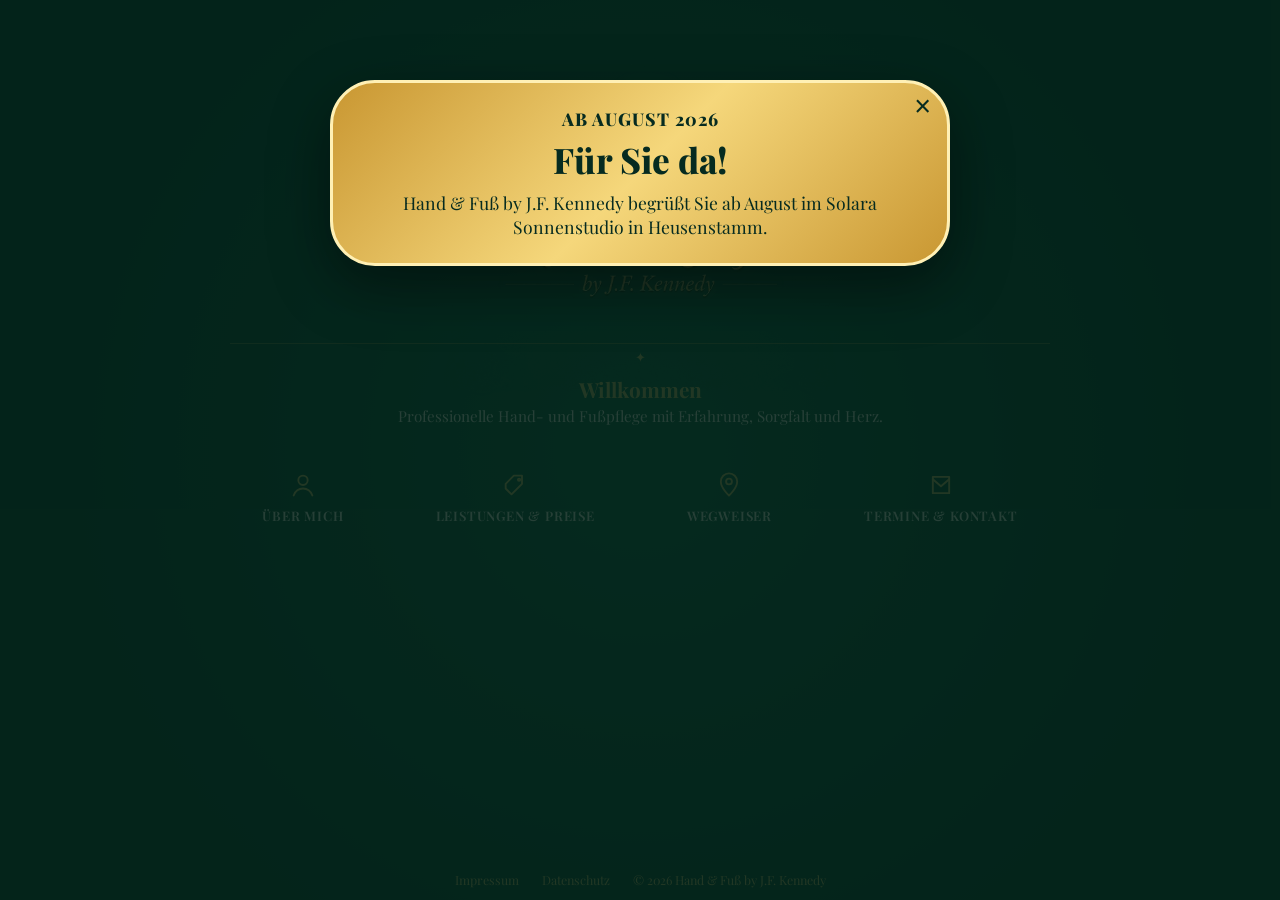
==== index.html @ 9741dc8f "Update index.html" ====
<!DOCTYPE html>
<html lang="de">
<head>
    <meta charset="UTF-8">
    <meta name="viewport" content="width=device-width, initial-scale=1.0">
    <title>Hand & Fuß by J.F. Kennedy</title>

    <link href="https://fonts.googleapis.com/css2?family=Great+Vibes&family=Playfair+Display:wght@400;500;600&display=swap" rel="stylesheet">
    <link rel="stylesheet" href="style.css">
</head>

<body>

<div id="start-popup" onclick="this.style.display='none'" style="position: fixed; inset: 0; background: rgba(3, 32, 24, 0.85); display: flex; justify-content: center; align-items: flex-start; padding-top: 80px; z-index: 999999;">
    <div onclick="event.stopPropagation()" style="position: relative; width: min(82vw, 620px); padding: 24px 48px; background: linear-gradient(135deg,#c99732,#f5d77b,#c99732); color: #062b20; text-align: center; border: 3px solid #fff0b5; border-radius: 45px; box-shadow: 0 20px 60px rgba(0,0,0,0.45); font-family: 'Playfair Display', serif;">
        <button onclick="document.getElementById('start-popup').style.display='none'" style="position: absolute; top: 6px; right: 10px; border: none; background: transparent; color: #062b20; font-size: 1.8rem; cursor: pointer;">×</button>

        <div style="font-weight: 800; letter-spacing: 1px; font-size: 1.1rem; margin-bottom: 6px;">
            AB AUGUST 2026
        </div>

        <div style="font-size: 2.2rem; font-weight: 800; margin-bottom: 8px;">
            Für Sie da!
        </div>

        <div style="font-size: 1.1rem; line-height: 1.35;">
            Hand & Fuß by J.F. Kennedy begrüßt Sie ab August im Solara Sonnenstudio in Heusenstamm.
        </div>
    </div>
</div>

<main class="hero">


    <img src="assets/logo.png" alt="Hand & Fuß by J.F. Kennedy" class="logo">

    <div class="ornament">✦</div>
       
        <h1>Willkommen</h1>
        <p>Professionelle Hand- und Fußpflege mit Erfahrung, Sorgfalt und Herz.</p>

       <section class="cards">

    <a href="ueber-mich.html" class="card">
        <span class="icon">
            <svg viewBox="0 0 24 24"><circle cx="12" cy="8" r="4"></circle><path d="M4 21c1.5-4 4.5-6 8-6s6.5 2 8 6"></path></svg>
        </span>
        Über mich
    </a>

    <a href="preise.html" class="card">
        <span class="icon">
            <svg viewBox="0 0 24 24"><path d="M4 11l7-7h7v7l-9 9-5-5z"></path><circle cx="15.5" cy="7.5" r="1"></circle></svg>
        </span>
        Leistungen & Preise
    </a>

    <a href="wegweiser.html" class="card">
        <span class="icon">
            <svg viewBox="0 0 24 24"><path d="M12 21s7-6.2 7-12a7 7 0 0 0-14 0c0 5.8 7 12 7 12z"></path><circle cx="12" cy="9" r="2.5"></circle></svg>
        </span>
        Wegweiser
    </a>

    <a href="kontakt.html" class="card">
        <span class="icon">
            <svg viewBox="0 0 24 24"><path d="M5 5h14v14H5z"></path><path d="M5 7l7 6 7-6"></path></svg>
        </span>
        Termine & Kontakt
    
    </a>

</section>

    </main>
<footer class="footer">
    <a href="impressum.html">Impressum</a>
    <a href="datenschutz.html">Datenschutz</a>
    <span>© 2026 Hand & Fuß by J.F. Kennedy</span>
</footer>

</body>
</html>
---- style.css ----
* {
    box-sizing: border-box;
}

html, body {
    margin: 0;
    min-height: 100%;
}

body {
    font-family: 'Playfair Display', serif;
    background: radial-gradient(circle at center, #176247 0%, #0b3a2b 72%);
    color: #f5f0e6;
}

.navbar {
    height: 58px;
    display: flex;
    justify-content: center;
    align-items: center;
    gap: 32px;
    border-bottom: 1.5px solid #c8a95b;
    background: rgba(3, 32, 24, 0.75);
}

.navbar a {
    color: #d7b866;
    text-decoration: none;
    font-size: 1.05rem;
}

.hero {
    min-height: 100vh;
    text-align: center;
    padding: 10px 20px 24px;
}

.logo {
    width: 380px;
    max-width: 65vw;
    display: block;
    margin: 0 auto 0;
    filter: drop-shadow(0 0 6px rgba(216,188,106,0.25));
}

.ornament {
    color: #d8bc6a;
    max-width: 820px;
    margin: -48px auto 10px;
    border-top: 1px solid rgba(200, 169, 91, 0.45);
    padding-top: 4px;
    font-size: 0.8rem;
}

h1 {
    color: #d8bc6a;
    font-size: 1.3rem;
    margin: 0 0 4px;
}

p {
    font-size: 0.95rem;
    line-height: 1.2;
    margin: 0 0 40px;
}

.cards {
    display: flex;
    justify-content: center;
    gap: 80px;
    flex-wrap: nowrap;
    max-width: 1000px;
    margin: 0 auto;
}

.card {
    color: #f5f0e6;
    text-decoration: none;
    font-size: 0.82rem;
    font-weight: 600;
    text-transform: uppercase;
    letter-spacing: 0.8px;
    padding: 6px;
}

.card .icon {
    display: block;
    margin-bottom: 5px;
}

.card svg {
    width: 28px;
    height: 28px;
    stroke: #d8bc6a;
    stroke-width: 1.6;
    fill: none;
    stroke-linecap: round;
    stroke-linejoin: round;
}

.card:hover {
    background: rgba(200, 169, 91, 0.13);
    color: #fff3c4;
    transform: translateY(-2px);
}

.footer {
    position: fixed;
    bottom: 12px;
    left: 0;
    width: 100%;
    text-align: center;
    font-size: 0.78rem;
    color: #d8bc6a;
}

.footer a,
.footer span {
    color: #d8bc6a;
    text-decoration: none;
    margin: 0 10px;
}

.footer a:hover {
    color: #f4df94;
}

.legal-page {
    max-width: 850px;
    margin: 60px auto;
    padding: 30px;
    color: #f5f0e6;
    line-height: 1.6;
}

.legal-page h1,
.legal-page h2 {
    color: #d8bc6a;
}

.legal-page a {
    color: #d8bc6a;
}

/* Angebot & Preise */

.service-block {
    max-width: 430px;
    margin: 42px 0;
}

.service-title-row {
    display: flex;
    align-items: center;
    gap: 12px;
    margin-bottom: 10px;
}

.service-icon-small {
    width: 42px !important;
    height: 42px !important;
    object-fit: contain;
    margin: 0 !important;
}

.service-title-row h2 {
    margin: 0;
}

.price-row {
    display: flex;
    justify-content: space-between;
    max-width: 340px;
    margin-bottom: 7px;
}

.main-service strong {
    color: #d8bc6a;
    font-size: 1.4rem;
}

.gold-line {
    width: 340px;
    height: 1px;
    background-color: #d4af37;
    margin: 10px 0;
}

.addon-title {
    font-weight: bold;
    margin-bottom: 10px;
}

/* Mobile Ansicht */

@media (max-width: 800px) {
    .navbar {
        gap: 14px;
        font-size: 0.9rem;
        flex-wrap: wrap;
        height: auto;
        padding: 12px;
    }

    .logo {
        width: 280px;
        max-width: 80vw;
    }

    .cards {
        grid-template-columns: 1fr 1fr;
    }

    .service-block {
        max-width: 100%;
    }

    .price-row {
        max-width: 100%;
    }
.start-popup {
    position: fixed;
    inset: 0;
    background: rgba(3, 32, 24, 0.55);
    display: flex;
    justify-content: center;
    align-items: flex-start;
    padding-top: 90px;
    z-index: 99999;
}

.start-popup.hide {
    display: none;
}

.start-popup-frame {
    position: relative;
    width: min(90vw, 700px);
    padding: 24px 42px;
    text-align: center;
    background: linear-gradient(135deg, #b98a2f, #f5d77b, #b98a2f);
    color: #062b20;
    border: 2px solid #fff0b5;
    box-shadow: 0 16px 40px rgba(0,0,0,0.45);
}

.popup-small {
    color: #062b20;
    font-size: 1.05rem;
    font-weight: 800;
    letter-spacing: 1px;
    margin: 0 0 4px;
    text-transform: uppercase;
}

.start-popup-frame h2 {
    color: #062b20;
    font-size: 2.1rem;
    margin: 0 0 8px;
}

.start-popup-frame p {
    color: #062b20;
    font-size: 1.05rem;
    line-height: 1.35;
    margin: 0;
}

.close-popup {
    position: absolute;
    top: 6px;
    right: 10px;
    border: none;
    background: transparent;
    color: #062b20;
    font-size: 1.8rem;
    cursor: pointer;
}
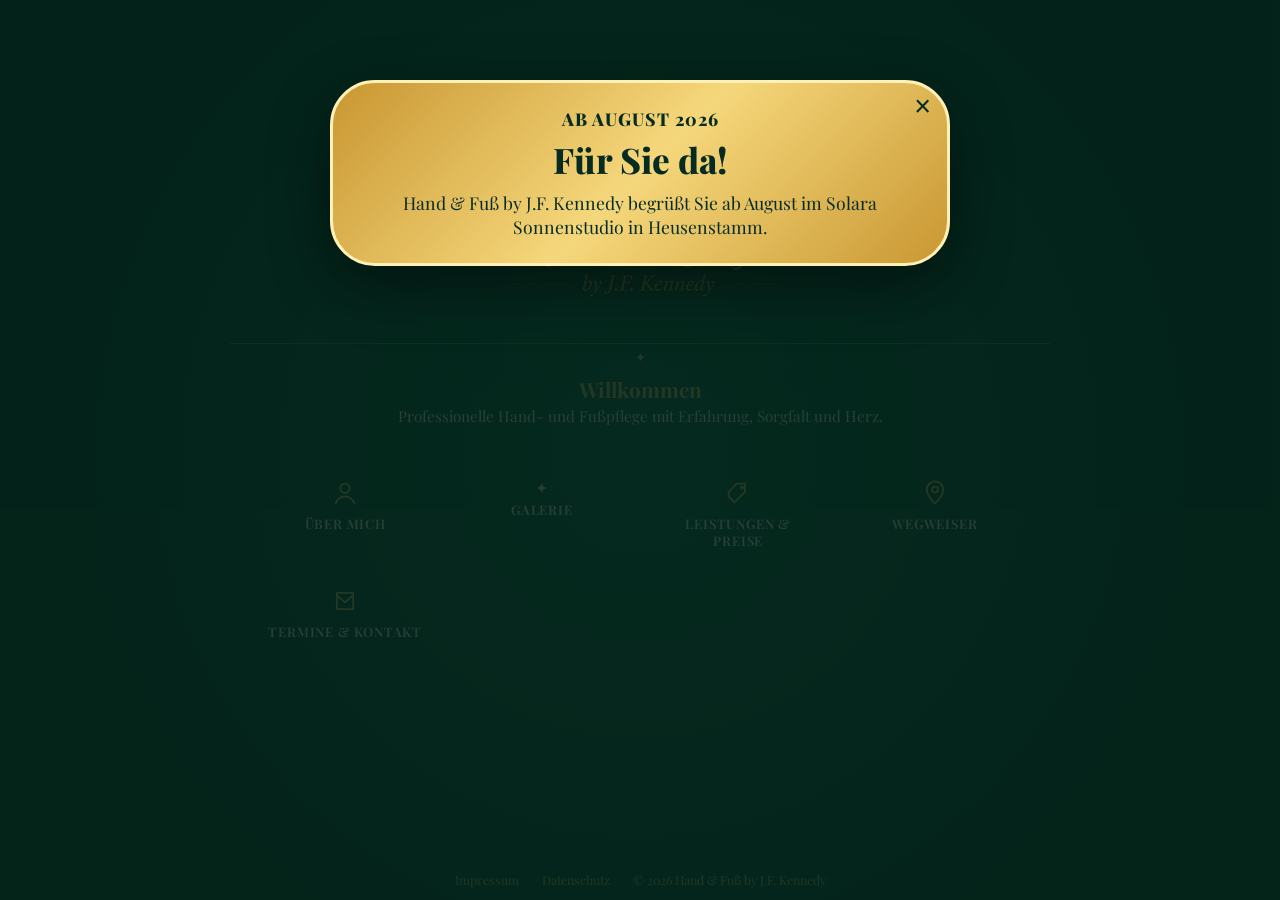
==== commit f7ccc978: "Update index.html" ====
--- a/index.html
+++ b/index.html
@@ -48,6 +48,11 @@
         Über mich
     </a>
 
+    <a href="galerie.html" class="card">
+    <span class="icon">✦</span>
+    Galerie
+</a>
+
     <a href="preise.html" class="card">
         <span class="icon">
             <svg viewBox="0 0 24 24"><path d="M4 11l7-7h7v7l-9 9-5-5z"></path><circle cx="15.5" cy="7.5" r="1"></circle></svg>
--- a/style.css
+++ b/style.css
@@ -9,7 +9,7 @@
 
 body {
     font-family: 'Playfair Display', serif;
-    background: radial-gradient(circle at center, #176247 0%, #0b3a2b 72%);
+   background: radial-gradient(circle at center, #176247 0%, #0b3a2b 72%);
     color: #f5f0e6;
 }
 
@@ -65,12 +65,11 @@
 }
 
 .cards {
-    display: flex;
-    justify-content: center;
-    gap: 80px;
-    flex-wrap: nowrap;
-    max-width: 1000px;
-    margin: 0 auto;
+    display: grid;
+    grid-template-columns: repeat(4, 1fr);
+    gap: 26px;
+    max-width: 760px;
+    margin: 48px auto 0 auto;
 }
 
 .card {
@@ -209,6 +208,9 @@
 
     .cards {
         grid-template-columns: 1fr 1fr;
+        gap: 26px 18px;
+        max-width: 100%;
+        margin: 48px auto 0 auto;
     }
 
     .service-block {
@@ -218,61 +220,19 @@
     .price-row {
         max-width: 100%;
     }
-.start-popup {
-    position: fixed;
-    inset: 0;
-    background: rgba(3, 32, 24, 0.55);
-    display: flex;
-    justify-content: center;
+}
+.gallery-grid {
+    display: flex;
+    flex-wrap: wrap;
+    gap: 20px;
+    margin-top: 30px;
     align-items: flex-start;
-    padding-top: 90px;
-    z-index: 99999;
-}
-
-.start-popup.hide {
-    display: none;
-}
-
-.start-popup-frame {
-    position: relative;
-    width: min(90vw, 700px);
-    padding: 24px 42px;
-    text-align: center;
-    background: linear-gradient(135deg, #b98a2f, #f5d77b, #b98a2f);
-    color: #062b20;
-    border: 2px solid #fff0b5;
-    box-shadow: 0 16px 40px rgba(0,0,0,0.45);
-}
-
-.popup-small {
-    color: #062b20;
-    font-size: 1.05rem;
-    font-weight: 800;
-    letter-spacing: 1px;
-    margin: 0 0 4px;
-    text-transform: uppercase;
-}
-
-.start-popup-frame h2 {
-    color: #062b20;
-    font-size: 2.1rem;
-    margin: 0 0 8px;
-}
-
-.start-popup-frame p {
-    color: #062b20;
-    font-size: 1.05rem;
-    line-height: 1.35;
-    margin: 0;
-}
-
-.close-popup {
-    position: absolute;
-    top: 6px;
-    right: 10px;
-    border: none;
-    background: transparent;
-    color: #062b20;
-    font-size: 1.8rem;
-    cursor: pointer;
-}
+}
+
+.gallery-grid img {
+    width: 250px;
+    height: auto;
+    max-width: 100%;
+    object-fit: contain;
+    border-radius: 8px;
+}
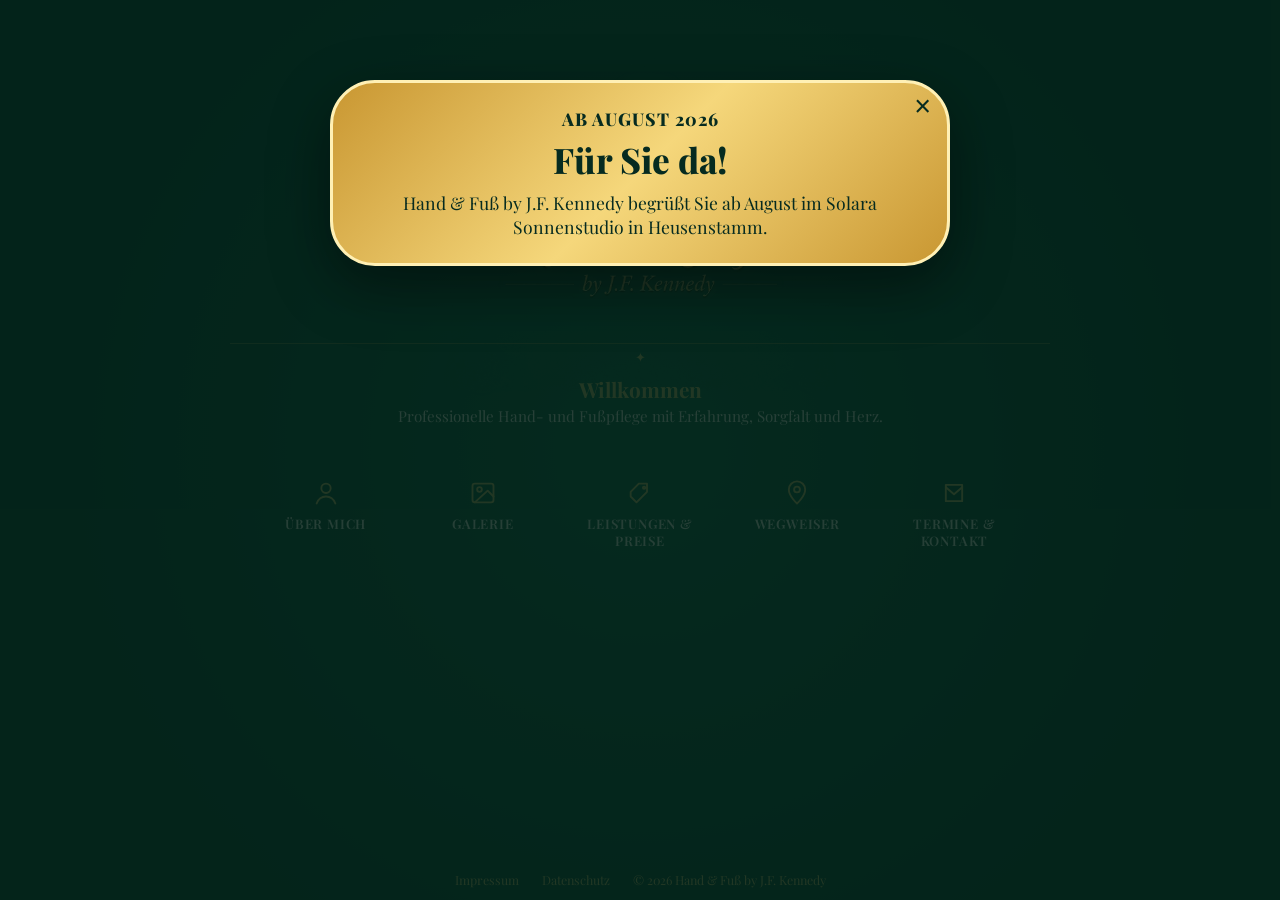
==== commit a8113f2e: "Galerie angepasst" ====
--- a/index.html
+++ b/index.html
@@ -48,9 +48,15 @@
         Über mich
     </a>
 
-    <a href="galerie.html" class="card">
-    <span class="icon">✦</span>
-    Galerie
+   <a href="galerie.html" class="card">
+    <span class="icon">
+        <svg viewBox="0 0 24 24">
+            <rect x="3" y="4" width="18" height="16" rx="2"></rect>
+            <circle cx="9" cy="9" r="2"></circle>
+            <path d="M21 15l-5-5L5 20"></path>
+        </svg>
+    </span>
+    GALERIE
 </a>
 
     <a href="preise.html" class="card">
--- a/style.css
+++ b/style.css
@@ -66,7 +66,7 @@
 
 .cards {
     display: grid;
-    grid-template-columns: repeat(4, 1fr);
+    grid-template-columns: repeat(5, 1fr);
     gap: 26px;
     max-width: 760px;
     margin: 48px auto 0 auto;
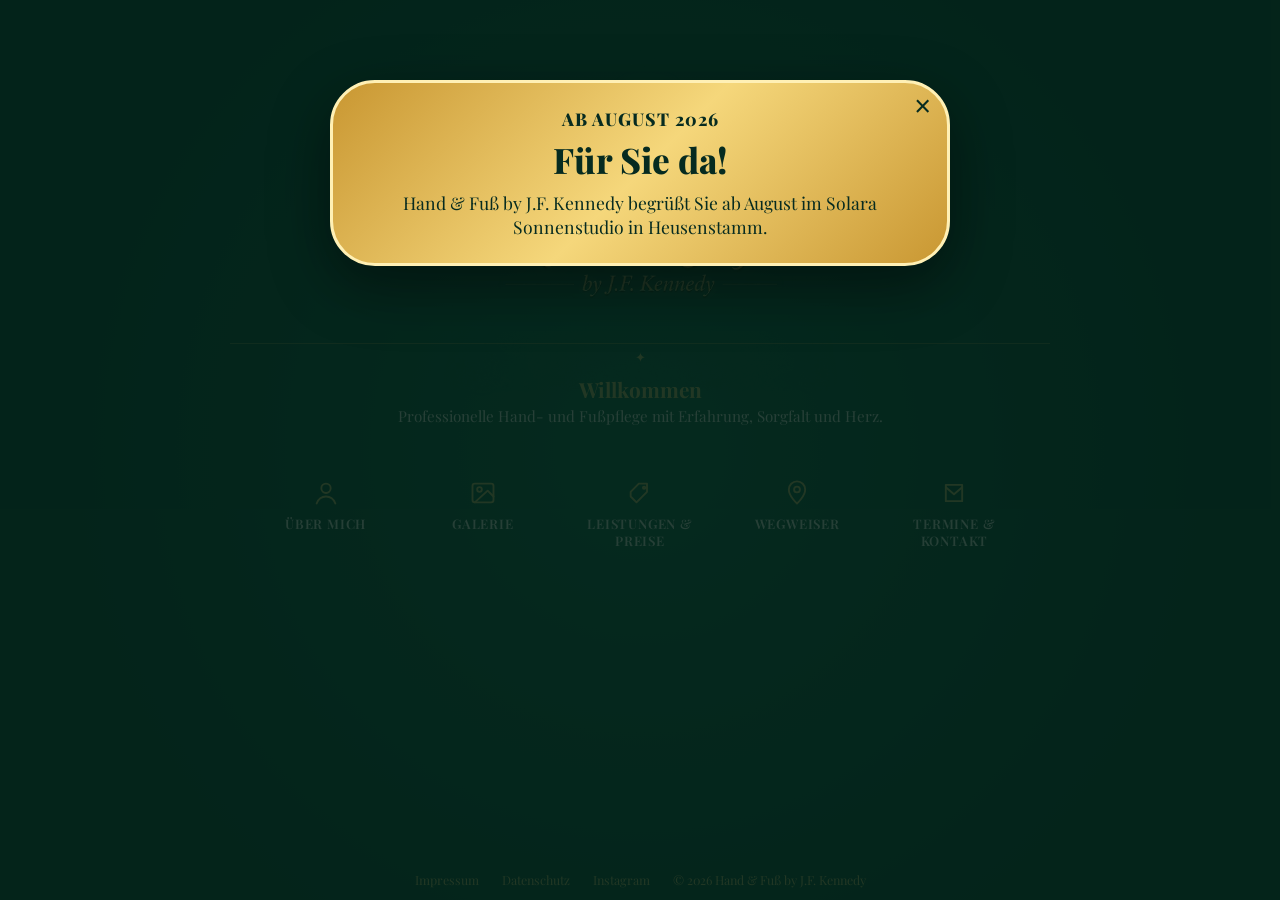
==== commit 24a6fd79: "Update index.html" ====
--- a/index.html
+++ b/index.html
@@ -87,6 +87,9 @@
 <footer class="footer">
     <a href="impressum.html">Impressum</a>
     <a href="datenschutz.html">Datenschutz</a>
+    <a href="https://www.instagram.com/handundfussbyjfk/" target="_blank" rel="noopener noreferrer">
+    Instagram
+</a>
     <span>© 2026 Hand & Fuß by J.F. Kennedy</span>
 </footer>
 
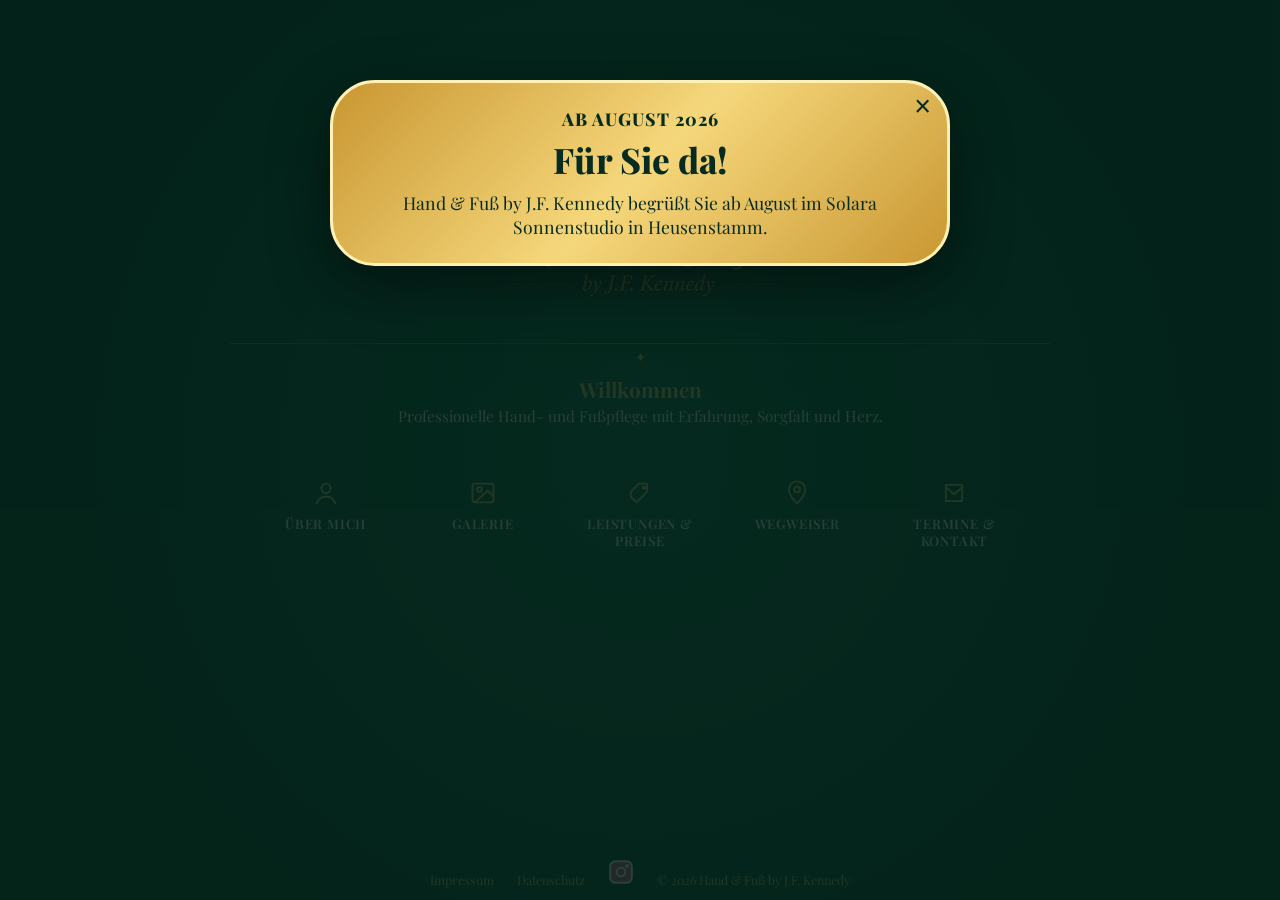
==== commit c6457fd2: "Insta" ====
--- a/index.html
+++ b/index.html
@@ -87,8 +87,18 @@
 <footer class="footer">
     <a href="impressum.html">Impressum</a>
     <a href="datenschutz.html">Datenschutz</a>
-    <a href="https://www.instagram.com/handundfussbyjfk/" target="_blank" rel="noopener noreferrer">
-    Instagram
+   <a href="https://www.instagram.com/handundfussbyjfk/"
+   target="_blank"
+   rel="noopener noreferrer"
+   class="instagram-link"
+   aria-label="Instagram">
+
+    <svg class="instagram-icon" viewBox="0 0 24 24" aria-hidden="true">
+        <rect x="2" y="2" width="20" height="20" rx="5"></rect>
+        <circle cx="12" cy="12" r="4"></circle>
+        <circle cx="17.5" cy="6.5" r="1"></circle>
+    </svg>
+
 </a>
     <span>© 2026 Hand & Fuß by J.F. Kennedy</span>
 </footer>
--- a/style.css
+++ b/style.css
@@ -235,4 +235,17 @@
     max-width: 100%;
     object-fit: contain;
     border-radius: 8px;
+}
+.instagram-icon {
+    width: 26px;
+    height: 26px;
+    fill: #d94f8a;
+    stroke: white;
+    stroke-width: 1.8;
+}
+
+.instagram-link {
+    display: inline-flex;
+    align-items: center;
+    text-decoration: none;
 }
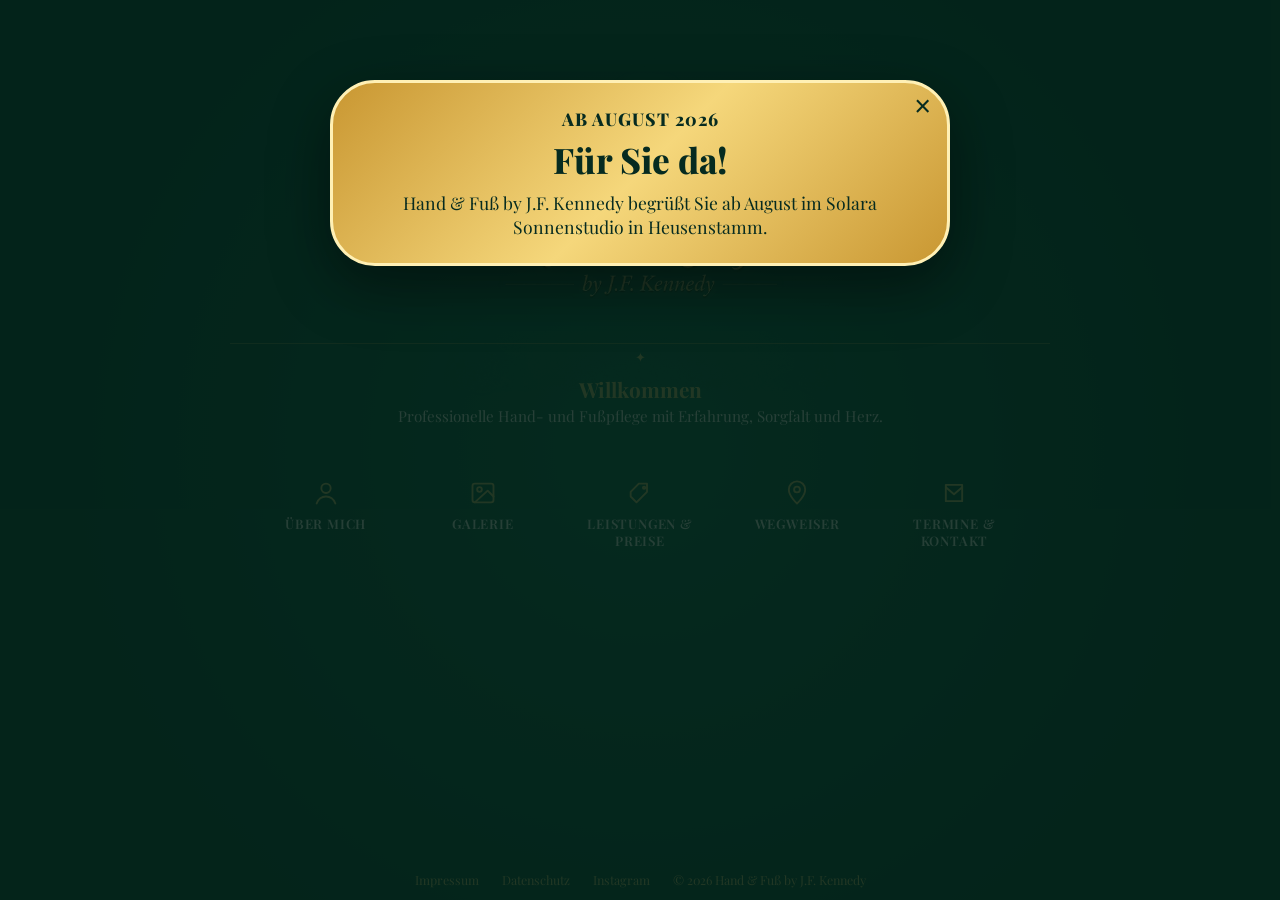
==== commit 4b89f53f: "insta" ====
--- a/index.html
+++ b/index.html
@@ -87,17 +87,11 @@
 <footer class="footer">
     <a href="impressum.html">Impressum</a>
     <a href="datenschutz.html">Datenschutz</a>
-   <a href="https://www.instagram.com/handundfussbyjfk/"
+  <a href="https://www.instagram.com/handundfussbyjfk/"
    target="_blank"
-   rel="noopener noreferrer"
-   class="instagram-link"
-   aria-label="Instagram">
-
-    <svg class="instagram-icon" viewBox="0 0 24 24" aria-hidden="true">
-        <rect x="2" y="2" width="20" height="20" rx="5"></rect>
-        <circle cx="12" cy="12" r="4"></circle>
-        <circle cx="17.5" cy="6.5" r="1"></circle>
-    </svg>
+   rel="noopener noreferrer">
+    Instagram
+</a>
 
 </a>
     <span>© 2026 Hand & Fuß by J.F. Kennedy</span>
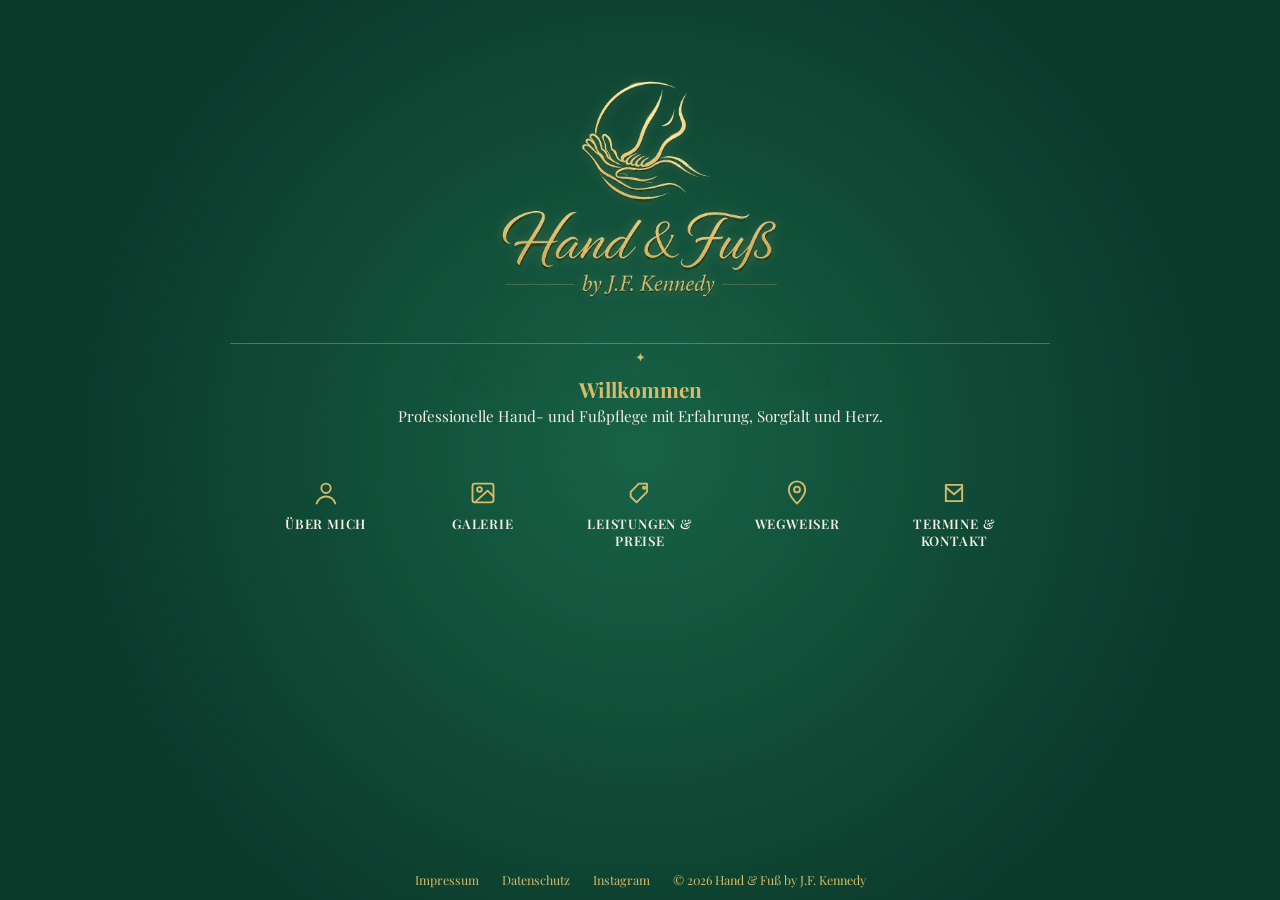
==== commit c9d28b67: "Remove obsolete start popup banner" ====
--- a/index.html
+++ b/index.html
@@ -10,24 +10,6 @@
 </head>
 
 <body>
-
-<div id="start-popup" onclick="this.style.display='none'" style="position: fixed; inset: 0; background: rgba(3, 32, 24, 0.85); display: flex; justify-content: center; align-items: flex-start; padding-top: 80px; z-index: 999999;">
-    <div onclick="event.stopPropagation()" style="position: relative; width: min(82vw, 620px); padding: 24px 48px; background: linear-gradient(135deg,#c99732,#f5d77b,#c99732); color: #062b20; text-align: center; border: 3px solid #fff0b5; border-radius: 45px; box-shadow: 0 20px 60px rgba(0,0,0,0.45); font-family: 'Playfair Display', serif;">
-        <button onclick="document.getElementById('start-popup').style.display='none'" style="position: absolute; top: 6px; right: 10px; border: none; background: transparent; color: #062b20; font-size: 1.8rem; cursor: pointer;">×</button>
-
-        <div style="font-weight: 800; letter-spacing: 1px; font-size: 1.1rem; margin-bottom: 6px;">
-            AB AUGUST 2026
-        </div>
-
-        <div style="font-size: 2.2rem; font-weight: 800; margin-bottom: 8px;">
-            Für Sie da!
-        </div>
-
-        <div style="font-size: 1.1rem; line-height: 1.35;">
-            Hand & Fuß by J.F. Kennedy begrüßt Sie ab August im Solara Sonnenstudio in Heusenstamm.
-        </div>
-    </div>
-</div>
 
 <main class="hero">
 
--- a/style.css
+++ b/style.css
@@ -2,16 +2,20 @@
     box-sizing: border-box;
 }
 
-html, body {
+html,
+body {
     margin: 0;
     min-height: 100%;
 }
 
 body {
     font-family: 'Playfair Display', serif;
-   background: radial-gradient(circle at center, #176247 0%, #0b3a2b 72%);
+    background: radial-gradient(circle at center, #176247 0%, #0b3a2b 72%);
     color: #f5f0e6;
 }
+
+
+/* Navigation */
 
 .navbar {
     height: 58px;
@@ -29,6 +33,9 @@
     font-size: 1.05rem;
 }
 
+
+/* Startseite */
+
 .hero {
     min-height: 100vh;
     text-align: center;
@@ -39,8 +46,8 @@
     width: 380px;
     max-width: 65vw;
     display: block;
-    margin: 0 auto 0;
-    filter: drop-shadow(0 0 6px rgba(216,188,106,0.25));
+    margin: 0 auto;
+    filter: drop-shadow(0 0 6px rgba(216, 188, 106, 0.25));
 }
 
 .ornament {
@@ -64,12 +71,15 @@
     margin: 0 0 40px;
 }
 
+
+/* Kacheln auf der Startseite */
+
 .cards {
     display: grid;
     grid-template-columns: repeat(5, 1fr);
     gap: 26px;
     max-width: 760px;
-    margin: 48px auto 0 auto;
+    margin: 48px auto 0;
 }
 
 .card {
@@ -80,6 +90,7 @@
     text-transform: uppercase;
     letter-spacing: 0.8px;
     padding: 6px;
+    transition: 0.2s ease;
 }
 
 .card .icon {
@@ -103,6 +114,9 @@
     transform: translateY(-2px);
 }
 
+
+/* Footer */
+
 .footer {
     position: fixed;
     bottom: 12px;
@@ -124,6 +138,9 @@
     color: #f4df94;
 }
 
+
+/* Allgemeine Unterseiten */
+
 .legal-page {
     max-width: 850px;
     margin: 60px auto;
@@ -141,6 +158,7 @@
     color: #d8bc6a;
 }
 
+
 /* Angebot & Preise */
 
 .service-block {
@@ -190,9 +208,256 @@
     margin-bottom: 10px;
 }
 
+
+/* Galerie */
+
+.gallery-grid {
+    display: flex;
+    flex-wrap: wrap;
+    gap: 20px;
+    margin-top: 30px;
+    align-items: flex-start;
+}
+
+.gallery-grid img {
+    width: 250px;
+    height: auto;
+    max-width: 100%;
+    object-fit: contain;
+    border-radius: 8px;
+}
+
+
+/* Über mich */
+
+.about-me {
+    display: flex;
+    gap: 35px;
+    align-items: flex-start;
+    margin-top: 30px;
+}
+
+.about-photo {
+    width: 260px;
+    max-width: 100%;
+    height: auto;
+    border-radius: 10px;
+}
+
+.about-text {
+    flex: 1;
+}
+
+.about-text h2 {
+    margin-top: 0;
+}
+
+
+/* Kontaktbereich auf Unterseiten */
+
+.page-contact {
+    margin-top: 45px;
+    padding-top: 25px;
+    border-top: 1px solid rgba(218, 176, 71, 0.6);
+    text-align: center;
+}
+
+.page-contact p {
+    margin-bottom: 12px;
+}
+
+.phone-link {
+    display: block;
+    width: fit-content;
+    margin: 0 auto 22px;
+    font-size: 22px;
+    font-weight: 600;
+    color: #d9b047;
+    text-decoration: none;
+}
+
+.phone-link:hover {
+    text-decoration: underline;
+}
+
+
+/* Zurück-zur-Hauptseite-Button */
+
+.back-home {
+    display: inline-block;
+    padding: 10px 20px;
+    border: 1px solid #d9b047;
+    border-radius: 6px;
+    color: #d9b047;
+    text-decoration: none;
+    font-size: 17px;
+    transition: 0.2s ease;
+}
+
+.back-home:hover {
+    background: #d9b047;
+    color: #0b4b39;
+}
+
+
+/* Kontaktseite */
+
+.contact-box {
+    margin-top: 28px;
+}
+
+.contact-box h2 {
+    font-size: 26px;
+    margin-bottom: 16px;
+}
+
+.contact-line {
+    font-size: 24px;
+    margin: 8px 0;
+    display: flex;
+    align-items: center;
+    gap: 10px;
+}
+
+.contact-line a {
+    font-size: 24px;
+    font-weight: 600;
+}
+/* Kontaktseite */
+
+.contact-box {
+    margin-top: 28px;
+    margin-bottom: 38px;
+}
+
+.contact-box h2 {
+    font-size: 26px;
+    margin-bottom: 16px;
+}
+
+.contact-line {
+    font-size: 24px;
+    margin: 8px 0;
+    display: flex;
+    align-items: center;
+    gap: 12px;
+}
+
+.contact-line a {
+    font-size: 24px;
+    font-weight: 600;
+}
+
+.contact-symbol {
+    width: 30px;
+    display: inline-flex;
+    justify-content: center;
+    flex-shrink: 0;
+}
+
+
+/* Instagram-Icon */
+
+.instagram-logo {
+    position: relative;
+    display: inline-block;
+    width: 26px;
+    height: 26px;
+    flex: 0 0 26px;
+    margin-left: 2px;
+    margin-right: 2px;
+
+    border-radius: 7px;
+
+    background:
+        radial-gradient(
+            circle at 30% 105%,
+            #ffd600 0%,
+            #ff7a00 28%,
+            #ff0169 52%,
+            #d300c5 72%,
+            #7638fa 100%
+        );
+}
+
+.instagram-logo::before {
+    content: "";
+    position: absolute;
+    left: 6px;
+    top: 6px;
+
+    width: 11px;
+    height: 11px;
+
+    border: 2px solid white;
+    border-radius: 4px;
+}
+
+.instagram-logo::after {
+    content: "";
+    position: absolute;
+    left: 10px;
+    top: 10px;
+
+    width: 4px;
+    height: 4px;
+
+    border: 1.5px solid white;
+    border-radius: 50%;
+}
+
+
+/* Weitere Kontaktbereiche */
+
+.contact-section {
+    margin-top: 36px;
+}
+
+.contact-section h2 {
+    margin-bottom: 12px;
+}
+
+.contact-section p {
+    margin-bottom: 18px;
+}
+
+.solara-contact-logo {
+    width: 220px;
+    max-width: 100%;
+    height: auto;
+    margin-top: 5px;
+}
+
+
+/* Unterseiten-Navigation */
+
+.page-contact {
+    margin-top: 45px;
+    padding-top: 25px;
+    border-top: 1px solid rgba(218, 176, 71, 0.6);
+    text-align: center;
+}
+
+.back-home {
+    display: inline-block;
+    padding: 10px 20px;
+    border: 1px solid #d9b047;
+    border-radius: 6px;
+    color: #d9b047;
+    text-decoration: none;
+    font-size: 17px;
+    transition: 0.2s ease;
+}
+
+.back-home:hover {
+    background: #d9b047;
+    color: #0b4b39;
+}
+
 /* Mobile Ansicht */
 
 @media (max-width: 800px) {
+
     .navbar {
         gap: 14px;
         font-size: 0.9rem;
@@ -210,7 +475,7 @@
         grid-template-columns: 1fr 1fr;
         gap: 26px 18px;
         max-width: 100%;
-        margin: 48px auto 0 auto;
+        margin: 48px auto 0;
     }
 
     .service-block {
@@ -220,32 +485,84 @@
     .price-row {
         max-width: 100%;
     }
+
+    .gold-line {
+        max-width: 100%;
+    }
+
+    .gallery-grid {
+        justify-content: center;
+    }
+}
+
+
+@media (max-width: 700px) {
+
+    .about-me {
+        flex-direction: column;
+        align-items: center;
+    }
+
+    .about-photo {
+        width: 220px;
+    }
+
+    .about-text {
+        width: 100%;
+    }
+
+    .legal-page {
+        margin: 30px auto;
+        padding: 22px;
+    }
+
+    .contact-line {
+        font-size: 21px;
+    }
+
+    .contact-line a {
+        font-size: 21px;
+    }
 }
 .gallery-grid {
     display: flex;
-    flex-wrap: wrap;
-    gap: 20px;
-    margin-top: 30px;
-    align-items: flex-start;
-}
-
-.gallery-grid img {
-    width: 250px;
-    height: auto;
-    max-width: 100%;
-    object-fit: contain;
-    border-radius: 8px;
-}
-.instagram-icon {
-    width: 26px;
-    height: 26px;
-    fill: #d94f8a;
-    stroke: white;
-    stroke-width: 1.8;
-}
-
-.instagram-link {
-    display: inline-flex;
-    align-items: center;
-    text-decoration: none;
+    flex-direction: column;
+    gap: 30px;
+}
+
+.gallery-row {
+    display: grid;
+    gap: 30px;
+    align-items: start;
+}
+
+.gallery-row--two {
+    grid-template-columns: repeat(2, minmax(0, 1fr));
+    width: 66%;
+    margin: 0 auto;
+}
+
+.gallery-row--three {
+    grid-template-columns: repeat(3, minmax(0, 1fr));
+    width: 100%;
+}
+
+.gallery-row--one {
+    grid-template-columns: minmax(0, 1fr);
+    width: calc((100% - 60px) / 3);
+    margin: 0 auto;
+}
+
+.gallery-row img {
+    width: 100%;
+    display: block;
+}
+
+@media (max-width: 500px) {
+    .gallery-row--two,
+    .gallery-row--three,
+    .gallery-row--one {
+        grid-template-columns: 1fr;
+        width: 100%;
+    }
 }
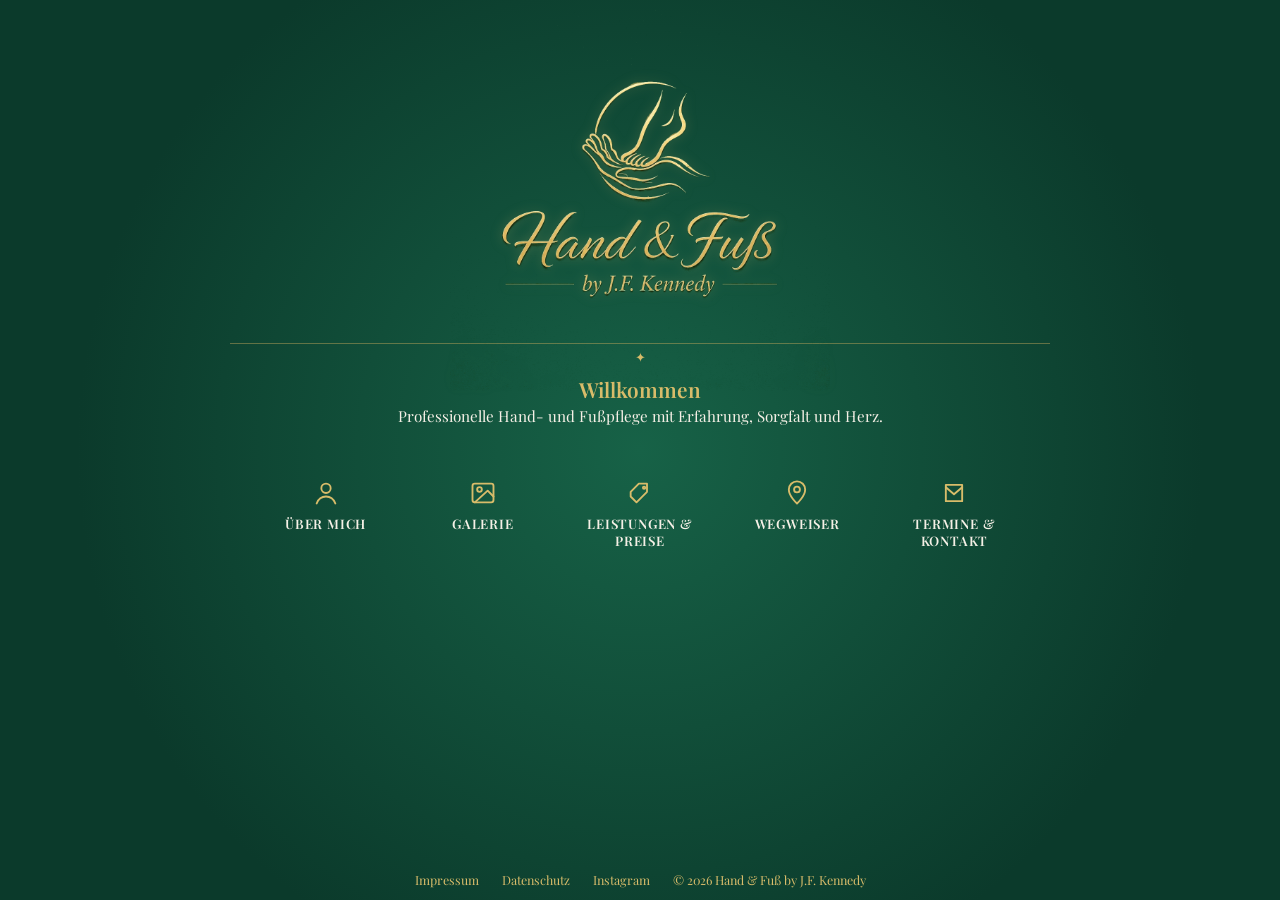
==== commit 1cfc862a: "Impressum, Datenschutz und technische Optimierungen aktualisiert" ====
--- a/index.html
+++ b/index.html
@@ -5,11 +5,10 @@
     <meta name="viewport" content="width=device-width, initial-scale=1.0">
     <title>Hand & Fuß by J.F. Kennedy</title>
 
-    <link href="https://fonts.googleapis.com/css2?family=Great+Vibes&family=Playfair+Display:wght@400;500;600&display=swap" rel="stylesheet">
-    <link rel="stylesheet" href="style.css">
+    <link rel="stylesheet" href="style.css?v=20261103">
 </head>
 
-<body>
+<body class="home-page">
 
 <main class="hero">
 
@@ -74,8 +73,6 @@
    rel="noopener noreferrer">
     Instagram
 </a>
-
-</a>
     <span>© 2026 Hand & Fuß by J.F. Kennedy</span>
 </footer>
 
--- a/style.css
+++ b/style.css
@@ -1,3 +1,173 @@
+/* Lokal gespeicherte Originaldateien von Google Fonts. Lizenzen und Quellen: assets/fonts/ */
+
+/* Playfair Display */
+/* cyrillic */
+@font-face {
+  font-family: 'Playfair Display';
+  font-style: normal;
+  font-weight: 400;
+  font-display: swap;
+  src: url(assets/fonts/playfair-display-1.woff2) format('woff2');
+  unicode-range: U+0301, U+0400-045F, U+0490-0491, U+04B0-04B1, U+2116;
+}
+/* vietnamese */
+@font-face {
+  font-family: 'Playfair Display';
+  font-style: normal;
+  font-weight: 400;
+  font-display: swap;
+  src: url(assets/fonts/playfair-display-2.woff2) format('woff2');
+  unicode-range: U+0102-0103, U+0110-0111, U+0128-0129, U+0168-0169, U+01A0-01A1, U+01AF-01B0, U+0300-0301, U+0303-0304, U+0308-0309, U+0323, U+0329, U+1EA0-1EF9, U+20AB;
+}
+/* latin-ext */
+@font-face {
+  font-family: 'Playfair Display';
+  font-style: normal;
+  font-weight: 400;
+  font-display: swap;
+  src: url(assets/fonts/playfair-display-3.woff2) format('woff2');
+  unicode-range: U+0100-02BA, U+02BD-02C5, U+02C7-02CC, U+02CE-02D7, U+02DD-02FF, U+0304, U+0308, U+0329, U+1D00-1DBF, U+1E00-1E9F, U+1EF2-1EFF, U+2020, U+20A0-20AB, U+20AD-20C4, U+2113, U+2C60-2C7F, U+A720-A7FF;
+}
+/* latin */
+@font-face {
+  font-family: 'Playfair Display';
+  font-style: normal;
+  font-weight: 400;
+  font-display: swap;
+  src: url(assets/fonts/playfair-display-4.woff2) format('woff2');
+  unicode-range: U+0000-00FF, U+0131, U+0152-0153, U+02BB-02BC, U+02C6, U+02DA, U+02DC, U+0304, U+0308, U+0329, U+2000-206F, U+20AC, U+2122, U+2191, U+2193, U+2212, U+2215, U+FEFF, U+FFFD;
+}
+/* cyrillic */
+@font-face {
+  font-family: 'Playfair Display';
+  font-style: normal;
+  font-weight: 500;
+  font-display: swap;
+  src: url(assets/fonts/playfair-display-1.woff2) format('woff2');
+  unicode-range: U+0301, U+0400-045F, U+0490-0491, U+04B0-04B1, U+2116;
+}
+/* vietnamese */
+@font-face {
+  font-family: 'Playfair Display';
+  font-style: normal;
+  font-weight: 500;
+  font-display: swap;
+  src: url(assets/fonts/playfair-display-2.woff2) format('woff2');
+  unicode-range: U+0102-0103, U+0110-0111, U+0128-0129, U+0168-0169, U+01A0-01A1, U+01AF-01B0, U+0300-0301, U+0303-0304, U+0308-0309, U+0323, U+0329, U+1EA0-1EF9, U+20AB;
+}
+/* latin-ext */
+@font-face {
+  font-family: 'Playfair Display';
+  font-style: normal;
+  font-weight: 500;
+  font-display: swap;
+  src: url(assets/fonts/playfair-display-3.woff2) format('woff2');
+  unicode-range: U+0100-02BA, U+02BD-02C5, U+02C7-02CC, U+02CE-02D7, U+02DD-02FF, U+0304, U+0308, U+0329, U+1D00-1DBF, U+1E00-1E9F, U+1EF2-1EFF, U+2020, U+20A0-20AB, U+20AD-20C4, U+2113, U+2C60-2C7F, U+A720-A7FF;
+}
+/* latin */
+@font-face {
+  font-family: 'Playfair Display';
+  font-style: normal;
+  font-weight: 500;
+  font-display: swap;
+  src: url(assets/fonts/playfair-display-4.woff2) format('woff2');
+  unicode-range: U+0000-00FF, U+0131, U+0152-0153, U+02BB-02BC, U+02C6, U+02DA, U+02DC, U+0304, U+0308, U+0329, U+2000-206F, U+20AC, U+2122, U+2191, U+2193, U+2212, U+2215, U+FEFF, U+FFFD;
+}
+/* cyrillic */
+@font-face {
+  font-family: 'Playfair Display';
+  font-style: normal;
+  font-weight: 600;
+  font-display: swap;
+  src: url(assets/fonts/playfair-display-1.woff2) format('woff2');
+  unicode-range: U+0301, U+0400-045F, U+0490-0491, U+04B0-04B1, U+2116;
+}
+/* vietnamese */
+@font-face {
+  font-family: 'Playfair Display';
+  font-style: normal;
+  font-weight: 600;
+  font-display: swap;
+  src: url(assets/fonts/playfair-display-2.woff2) format('woff2');
+  unicode-range: U+0102-0103, U+0110-0111, U+0128-0129, U+0168-0169, U+01A0-01A1, U+01AF-01B0, U+0300-0301, U+0303-0304, U+0308-0309, U+0323, U+0329, U+1EA0-1EF9, U+20AB;
+}
+/* latin-ext */
+@font-face {
+  font-family: 'Playfair Display';
+  font-style: normal;
+  font-weight: 600;
+  font-display: swap;
+  src: url(assets/fonts/playfair-display-3.woff2) format('woff2');
+  unicode-range: U+0100-02BA, U+02BD-02C5, U+02C7-02CC, U+02CE-02D7, U+02DD-02FF, U+0304, U+0308, U+0329, U+1D00-1DBF, U+1E00-1E9F, U+1EF2-1EFF, U+2020, U+20A0-20AB, U+20AD-20C4, U+2113, U+2C60-2C7F, U+A720-A7FF;
+}
+/* latin */
+@font-face {
+  font-family: 'Playfair Display';
+  font-style: normal;
+  font-weight: 600;
+  font-display: swap;
+  src: url(assets/fonts/playfair-display-4.woff2) format('woff2');
+  unicode-range: U+0000-00FF, U+0131, U+0152-0153, U+02BB-02BC, U+02C6, U+02DA, U+02DC, U+0304, U+0308, U+0329, U+2000-206F, U+20AC, U+2122, U+2191, U+2193, U+2212, U+2215, U+FEFF, U+FFFD;
+}
+
+
+/* Great Vibes */
+/* cyrillic-ext */
+@font-face {
+  font-family: 'Great Vibes';
+  font-style: normal;
+  font-weight: 400;
+  font-display: swap;
+  src: url(assets/fonts/great-vibes-1.woff2) format('woff2');
+  unicode-range: U+0460-052F, U+1C80-1C8A, U+20B4, U+2DE0-2DFF, U+A640-A69F, U+FE2E-FE2F;
+}
+/* cyrillic */
+@font-face {
+  font-family: 'Great Vibes';
+  font-style: normal;
+  font-weight: 400;
+  font-display: swap;
+  src: url(assets/fonts/great-vibes-2.woff2) format('woff2');
+  unicode-range: U+0301, U+0400-045F, U+0490-0491, U+04B0-04B1, U+2116;
+}
+/* greek-ext */
+@font-face {
+  font-family: 'Great Vibes';
+  font-style: normal;
+  font-weight: 400;
+  font-display: swap;
+  src: url(assets/fonts/great-vibes-3.woff2) format('woff2');
+  unicode-range: U+1F00-1FFF;
+}
+/* vietnamese */
+@font-face {
+  font-family: 'Great Vibes';
+  font-style: normal;
+  font-weight: 400;
+  font-display: swap;
+  src: url(assets/fonts/great-vibes-4.woff2) format('woff2');
+  unicode-range: U+0102-0103, U+0110-0111, U+0128-0129, U+0168-0169, U+01A0-01A1, U+01AF-01B0, U+0300-0301, U+0303-0304, U+0308-0309, U+0323, U+0329, U+1EA0-1EF9, U+20AB;
+}
+/* latin-ext */
+@font-face {
+  font-family: 'Great Vibes';
+  font-style: normal;
+  font-weight: 400;
+  font-display: swap;
+  src: url(assets/fonts/great-vibes-5.woff2) format('woff2');
+  unicode-range: U+0100-02BA, U+02BD-02C5, U+02C7-02CC, U+02CE-02D7, U+02DD-02FF, U+0304, U+0308, U+0329, U+1D00-1DBF, U+1E00-1E9F, U+1EF2-1EFF, U+2020, U+20A0-20AB, U+20AD-20C4, U+2113, U+2C60-2C7F, U+A720-A7FF;
+}
+/* latin */
+@font-face {
+  font-family: 'Great Vibes';
+  font-style: normal;
+  font-weight: 400;
+  font-display: swap;
+  src: url(assets/fonts/great-vibes-6.woff2) format('woff2');
+  unicode-range: U+0000-00FF, U+0131, U+0152-0153, U+02BB-02BC, U+02C6, U+02DA, U+02DC, U+0304, U+0308, U+0329, U+2000-206F, U+20AC, U+2122, U+2191, U+2193, U+2212, U+2215, U+FEFF, U+FFFD;
+}
+
+
 * {
     box-sizing: border-box;
 }
@@ -565,4 +735,83 @@
         grid-template-columns: 1fr;
         width: 100%;
     }
-}+}
+/* Rechtliche Links auf Unterseiten, ohne Überlagerung des Inhalts. */
+.footer--flow {
+    position: static;
+    display: flex;
+    flex-wrap: wrap;
+    justify-content: center;
+    gap: 8px 20px;
+    padding: 0 20px 24px;
+    line-height: 1.6;
+}
+
+.footer--flow a {
+    margin: 0;
+}
+
+.footer a {
+    display: inline-block;
+}
+
+.footer a:focus-visible {
+    outline: 1px solid currentColor;
+    outline-offset: 4px;
+}
+
+.instagram-icon {
+    width: 30px;
+    height: 27px;
+    flex-shrink: 0;
+    fill: #e4405f;
+}
+
+.privacy-page p,
+.privacy-page li {
+    line-height: 1.6;
+    overflow-wrap: anywhere;
+}
+
+.privacy-page p {
+    margin-bottom: 24px;
+}
+
+.legal-review-note {
+    border-top: 1px solid rgba(218, 176, 71, 0.6);
+    margin: 36px 0;
+}
+
+.legal-review-note li {
+    margin-bottom: 12px;
+}
+
+@media (max-width: 800px), (max-height: 650px) {
+    .home-page {
+        display: flex;
+        flex-direction: column;
+        min-height: 100vh;
+        min-height: 100svh;
+    }
+
+    .hero {
+        flex: 1;
+        min-height: 0;
+    }
+
+    .footer {
+        position: static;
+        display: flex;
+        flex-wrap: wrap;
+        justify-content: center;
+        align-items: center;
+        gap: 8px 20px;
+        padding: 12px 20px 24px;
+        line-height: 1.6;
+    }
+
+    .footer a,
+    .footer span {
+        margin: 0;
+    }
+}
